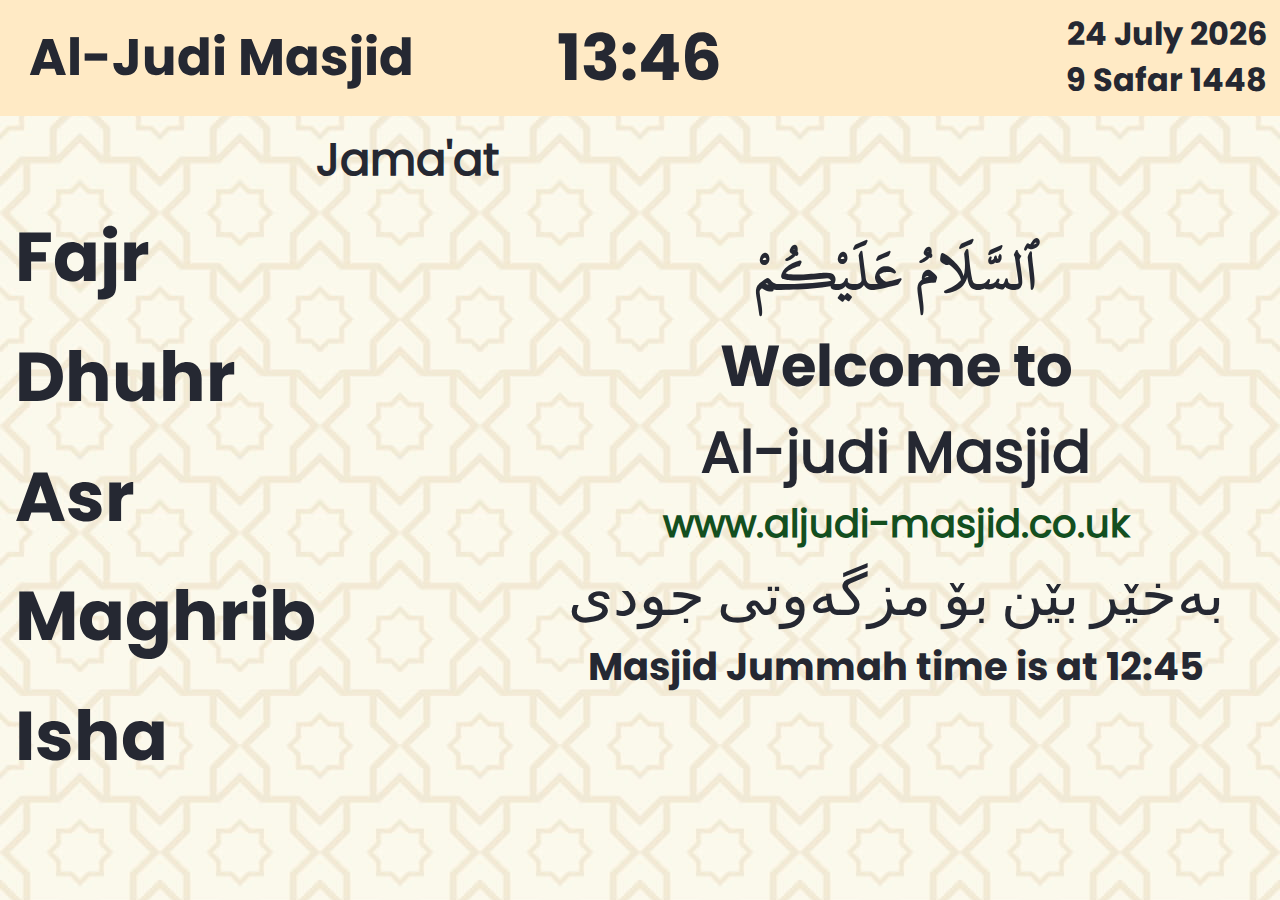
==== screen/index.html @ 2d60871a "Added extra donation info" ====
<!DOCTYPE html>
<html lang="en">

<head>
    <meta charset="UTF-8">
    <meta name="viewport" content="width=device-width, initial-scale=1.0">
    <title>Al-judi Centre</title>
    <link rel="stylesheet" href="Style.css">
    <link rel="preconnect" href="https://fonts.googleapis.com">
    <link rel="preconnect" href="https://fonts.gstatic.com" crossorigin>
    <link href="https://fonts.googleapis.com/css2?family=Bebas+Neue&display=swap" rel="stylesheet">
    <link href='https://unpkg.com/boxicons@2.1.4/css/boxicons.min.css' rel='stylesheet'>
</head>

<body>
    <div class="Screen">
        <div class="top">
            <div class="mosque-name">
                <h1>Al-Judi Masjid</h1>
            </div>
            <div class="time" id="time">
                <p>The time is here</p>
            </div>
            <div class="timeS" style="display: none;" id="timeS"></div>
            <div class="dates">
                <div id="normal"></div>
                <div id="islamic">
                    <script src="./hijri.js"></script>
                </div>
            </div>
        </div>
        <div class="middle">
            <div class="overlay" id="urgent">
                <div class="countdown-text" id="countdownDiv"></div>
                <div class="prayer-in-progress-text" id="prayerInProgressDiv"></div>
                <div class="phones">
                    <i class='bx bx-power-off'></i>
                    <strong>Please silent</strong> your mobile phones.
                    <i class='bx bx-phone-off'></i>
                </div>
            </div>
            <div class="overlay ramadan" id="rmdn">
                <h1>We need your help !</h1>
                <div class="grid">
                    <div class="left">
                        <h1>We are extending the masjid to include:</h1>
                        <ul>
                            <li>
                                <h2>2 toilets</h2>
                                </li>
                            <li><h2>Wudu area</h2>
                                </li>
                        </ul>
                    </div>
                    <div class="right">
                        <h1>The costs include:</h1>
                        <ul>
                            <li>
                                <h2>Materials: £5000</h2>
                                
                            </li>
                            <li><h2>Labour fee: £3500</h2></li>
                            <li><h2>Total cost: £8500</h2></li>
                        </ul>
                    </div>
                </div>
                <h1 class="wrapper">
                    <h1>May Allah reward you</h1>
                    <h1 class="ar" >جزاك اللهُ خيراً</h1>    
                </h1>
            </div>
            <div class="prayertimes">
                <table class="Table">
                    <tr>
                        <th></th>
                        <th>Jama'at</th>
                    </tr>

                    <tr class="Fajr">
                        <td>Fajr</td>
                        <td id="FajrTime"></td>
                    </tr>

                    <tr class="Dhuhr">
                        <td>Dhuhr</td>
                        <td id="DhuhrTime"></td>
                    </tr>

                    <tr class="Asr">
                        <td>Asr</td>
                        <td id="AsrTime"></td>
                    </tr>

                    <tr class="Maghrib">
                        <td>Maghrib</td>
                        <td colspan="2" id="MaghribTime"></td>
                    </tr>

                    <tr class="Isha">
                        <td>Isha</td>
                        <td colspan="2" id="IshaTime"></td>
                    </tr>
                </table>
            </div>
            <div class="right">
                <div class="rotating-content main" style="display: block;">
                    <div class="primary">
                        <div class="salaam">
                            ٱلسَّلَامُ عَلَيْكُمْ
                        </div>
                        <div class="welcome">Welcome to <br> <strong>Al-judi Masjid</strong></div>
                        <div class="link"> <span class="urgency">www.aljudi-masjid.co.uk</span></div>
                        <div class="welcome">بەخێر بێن بۆ مزگەوتی جودی</div>
                        <div class="jummah">Masjid Jummah time is at 12:45</div>
                    </div>
                </div>
                <div class="rotating-content quran">
                    <div class="verse-container">
                        <div class="verse">وَٱسْتَعِينُوا۟ بِٱلصَّبْرِ وَٱلصَّلَوٰةِ ۚ وَإِنَّهَا لَكَبِيرَةٌ إِلَّا عَلَى ٱلْخَـٰشِعِينَ</div>
                    <div class="translation-container">
                        <div class="translation">And seek help through patience and prayer. Indeed, it is a burden except for the humble</div>
                    </div>
                    <div class="wrapper">
                        <div class="jummah">Al-Baqarah:45</div>
                    </div>
                </div>
                </div>
                <div class="rotating-content hadith">
                    <div class="verse-container">
                        <div class="verse">مَا مِنْ عَبْدٍ يُصَلِّي الصَّلَوَاتِ الْخَمْسَ وَيَصُومُ رَمَضَانَ وَيُخْرِجُ الزَّكَاةَ وَيَجْتَنِبُ الْكَبَائِرَ السَّبْعَ إِلاَّ فُتِّحَتْ لَهُ أَبْوَابُ الْجَنَّةِ فَقِيلَ لَهُ ادْخُلْ بِسَلاَمٍ</div>
                        <div class="translation-container">
                        <div class="translation">
                            There is no one who offers the five (daily) prayers, fasts Ramadan, pays Zakah and avoid the seven major sins, but the gates of Paradise will be opened to him, and it will be said to him: Enter in peace
                        </div>
                    </div>
                    <div class="wrapper">
                        <div class="jummah">Sunan an-Nasa'i 2438</div>
                    </div>
                </div>
                </div>
                <div class="rotating-content donation">
                    <div class="primary">
                        <div class="welcome">
                            Help out our Masjid <br> <span class="urgency">this Ramadan!</span>
                        </div>
                        <div class="wrapper">
                            <div class="jummah">
                                Name: SBKC
                            </div>
                        </div>
                        <div class="wrapper">
                            <div class="jummah pr">
                                Sort Code: 30-96-26
                            </div>
                        </div>
                        <div class="wrapper">
                            <div class="jummah pr">
                                Acc no: 74553560
                           </div>
                        </div>
                        <div class="wrapper">
                            <div class="jummah">
                                Please <span class="urgency">donate generously!</span>
                            </div>
                        </div>
                    </div>
                </div>
                
                <div class="rotating-content hadith">
                    <div class="verse-container">
                        <div class="verse">"تَقُولِينَ اللَّهُمَّ إِنَّكَ عَفُوٌّ تُحِبُّ الْعَفْوَ فَاعْفُ عَنِّي"</div>
                        <div class="translation-container">
                        <div class="translation">
                            "Say: 'Allahumma innaka 'afuwwun tuhibbul-'afwa, fa'fu 'anni (O Allah, You are Forgiving and love forgiveness, so forgive me).'"
                        </div>
                    </div>
                    <div class="wrapper">
                        <div class="jummah">Sunan Ibn Majah 3850</div>
                    </div>
                </div>
                </div>
                <div class="Jumma-Content">
                    <div class="jumma-container">
                        <div class="welcome">
                            Please <span class="urgency">don't forget to help</span> the mosque !
                        </div>
                        <div class="welcome">
                            تکایە یارمەتی مزگەوتتان لەبیرنەچێت
                        </div>
                        <div class="link">
                            <i class='bx bxs-donate-heart'></i> <br>
                            <span class="urgency">
                                you can help by donating to the masjid <br>
                            </span>
                            May Allah SWT reward you generously <br>
                        </div>
                        <div class="wrapper">
                            <div class="jummah">
                                Name: SBKC
                            </div>
                        </div>
                        <div class="wrapper">
                            <div class="jummah">
                                30-96-26
                            </div>
                        </div>
                        <div class="wrapper">
                            <div class="jummah">
                                74553560
                           </div>
                        </div>
                    </div>

                </div>
            </div>
        </div>
            <script src="darkmode.js"></script>
            <script src="./time.js"></script>
            <script src="./date.js"></script>
            <script src="./prayertimes.js"></script>
            <script defer src="./right-side.js"></script>
            <script src="refresh.js"></script>
            <script src="ramadan.js"></script>
</body>

</html>
---- screen/Style.css ----
@import url('https://fonts.googleapis.com/css2?family=Noto+Sans+Arabic:wght@300;400;500;600;700;800;900&display=swap');



:root {
  --background-color: #ffeac5;
  --primary-color: #134f1f;
  --text-color: #252832;
}

@font-face {
  font-family: 'Uthmanic Script';
  src: url("KFGQPC Uthmanic Script HAFS Regular.otf") format("opentype");
}
@font-face {
  font-family: 'Poppins';
  src: url("Poppins-Regular.otf") format("opentype");
}
@font-face {
  font-family: 'Poppins-Bold';
  src: url("Poppins-Bold.otf") format("opentype");
}


* {
  font-family: 'Poppins', sans-serif;
  margin: 0;
  padding: 0;
  box-sizing: border-box;
  color: var(--text-color);
}

body {
  padding: 0;
  margin: 0;
  overflow: hidden;
}

h1 {
  font-size: 4vw;
  font-family: 'Poppins-Bold', sans-serif;
}

h2 {
  margin: 0;
  font-size: 2vw;
  text-align: center;
  color: var(--text-color);
  font-family: 'Poppins-Bold', sans-serif;
}

h4 {
  margin: 0;
  padding: 0.5vw;
  font-size: 2vw;
  color: var(--text-color);
  font-family: 'Poppins-Bold', sans-serif;
}

p {
  margin: 0;
}
ul {
  list-style-type: none;
  gap: 15px;
}
li {
  list-style-type: none;
  text-decoration: none;
}

.pr {
  color: var(--primary-color);
}
.ar {
  font-family: 'Noto Sans Arabic', sans-serif;
  direction: rtl;
}
.Screen {
  padding: 0;
  margin: 0;
  width: 100%;
  min-height: 100vh;
  display: flex;
  background-image: url("bg.jpg");
  transition: filter 0.5s ease;
  flex-direction: column;
  box-sizing: border-box;
}

.flex {
  display: flex;
  flex-direction: column;
}
.ramadan {
 padding:0 !important;
}
.grid {
  display: grid;
  grid-template-columns: 1fr 1fr;
  grid-template-rows: 50vh;
  gap: 10vh;
}

.invert-filter {
  filter: invert(1);
}

.top {
  display: grid;
  grid-template-columns: 1fr 1fr 1fr;
  grid-template-rows: 10vh;
  padding: 1vw;
  align-items: center;
  background-color: var(--background-color);
}

.mosque-name {
  color: var(--text-color);
  display: flex;
  justify-self: center;
  align-self: center;
  font-size: 2.5vw;
  font-weight: 800;
  font-family: 'Poppins-Bold', sans-serif;

}

.dates {
  display: grid;
  grid-template-columns: 100%;
  grid-template-rows: 5vh auto;
  justify-items: end;
  align-items: center;
}

.time {
  width: 100%;
  font-weight: 900;
  color: var(--text-color);
  text-align: center;
  font-size: 5vw;
  align-self: center;
  border-radius: 25px;
  font-family: 'Poppins-Bold', sans-serif;
}

#normal,
#islamic {
  font-weight: bold;
  color: var(--text-color);
  font-size: 2.5vw;
  text-align: right;
  font-family: 'Poppins-Bold', sans-serif;

}

.middle {
  display: grid;
  grid-template-columns: 40% 60%;
  grid-template-rows: 1;
}

.primary {
  width: 100%;
  height: 100%;
  display: flex;
  flex-direction: column;
  justify-content: center;
  align-items: center;
}

.rotating-content {
  width: 100%;
  height: 100%;
}

.salaam {
  font-size: 4.5vw;
  text-align: center;
  font-family: 'Noto Sans Arabic', sans-serif;
}

.welcome {
  font-size: 4.5vw;
  text-align: center;
  font-family: 'Poppins-Bold', sans-serif;

}

.jummah {
  font-size: 3vw;
  font-family: 'Poppins-Bold', sans-serif;
}

.salaam,
.verse {
  font-family: 'Uthmanic Script', sans-serif;
  font-weight: 600;
  word-break: break-all;
  direction: rtl;
  text-align: right;
}


.verse-container {
  display: flex;
  height: 40%;
  width: 100%;
  flex-direction: row-reverse;
  padding: 10px;
  flex-wrap: wrap;
}

.verse {
  font-size: 3vw;
  flex-shrink: 0;
  flex-grow: 0;
  white-space: pre-wrap;
  width: 100%;
  /* You can adjust the width as needed */
}

.translation {
  padding: 10px;
  font-size: 2.5vw;
  font-weight: 600;
  word-break: break-word;
}

.hadith {
  padding: 10px;
  font-size: 2.7vw;
  font-weight: 600;
  word-break: break-word;
}

/* CSS for the overlay */
.overlay {
  display: none;
  position: fixed;
  top: 0;
  left: 0;
  width: 100%;
  height: 100%;
  background-color: var(--background-color);
  text-align: center;
  padding-top: 20%;
  z-index: 999;
}

/* CSS for the countdown text */
.countdown-text,
.prayer-in-progress-text {
  font-size: 6vw;
  /* Adjust the font size as needed */
  display: flex;
  flex-direction: column;
  justify-content: center;
  align-items: center;
}

.countdown-text {
  display: flex;
  flex-direction: column;
  justify-content: space-between;
  justify-content: center;
}

.phones {
  margin: 10vh;
  font-size: 4vw;
}

.details {
  padding-top: 10px;
  width: 100%;
}

.account {
  display: flex;
  width: 100%;
  height: 100%;
  flex-direction: column;
  justify-content: flex-start;
  padding: 10px;
}

.acc {
  font-size: 2.5vw;
  font-weight: 600;
  padding: 10px;
}

.website {
  width: 100%;
  height: 100%;
  padding: 10px;
}

.web {
  display: flex;
  flex-direction: column;
  justify-content: center;
  align-items: center;
}

.web * {
  font-size: 2.5vw;
  font-weight: 600;
  width: 100%;
  padding: 10px;
}

.link {
  font-size: 3vw;
  font-weight: 2.8vw;
}

.prayertimes {
  padding: 5px 15px;
}

.Table {
  border-collapse: collapse;
  width: 100%;
  height: 75vh;
}

.Table th {
  border: none;
  /* Remove border */
  font-size: 3.5vw;
  font-weight: 900;
  text-align: center;
  color: var(--text-color);
}

.Table td {
  border: none;
  /* Remove border */
  font-size: 5.4vw;
  font-weight: 900;
  text-align: center;
  color: var(--text-color);
}

table tr td:first-child {
  text-align: left;
  font-family: 'Poppins-Bold', sans-serif;
}
table tr td {
  font-family: 'Poppins-Bold', sans-serif;
}

.Table th {
  color: var(--text-color);
}

.Fajr,
.Dhuhr,
.Asr,
.Maghrib,
.Isha {
  color: var(--text-color);
}
tr.Fajr td:nth-child(2),tr.Maghrib td:nth-child(2) {
  color: var(--primary-color);
}


.Maghrib td,
.Isha td {
  text-align: center;
}



.entry {
  padding-top: 2vw;
}



.rotating-content {
  display: none;
}

.translation-info {
  display: flex;
  flex-direction: column;
  justify-content: space-between;
  align-items: center;
  justify-content: center;
}

.source {
  width: 100%;
  display: flex;
  flex-direction: row;
  justify-content: space-evenly;
  color: var(--text-color);
}

.source * {
  font-size: 2.5vw;
  font-weight: 800;
}


#translation {
  padding: 0.8vw;
  padding-bottom: 2px;
  font-size: 3vw;
  font-weight: 700;
  color: var(--text-color);
  min-height: 55vh;
  max-height: 60vh;
  overflow: hidden;
}

.Jumma-Content {
  width: 100%;
  height: 100%;
}

.jumma-container {
  display: flex;
  flex-direction: column;
  justify-content: center;
  align-content: center;
}

.english {
  display: flex;
  flex-direction: row;
  font-size: 4vw;
}

.kurdish {
  display: flex;
  flex-direction: row;
  font-size: 4vw;
}

.urgency {
  color: var(--primary-color);
  font-weight: bold;
}
.wrapper {
  display: flex;
  flex-direction: row;
  align-items: center;
  gap: 1vw;
}
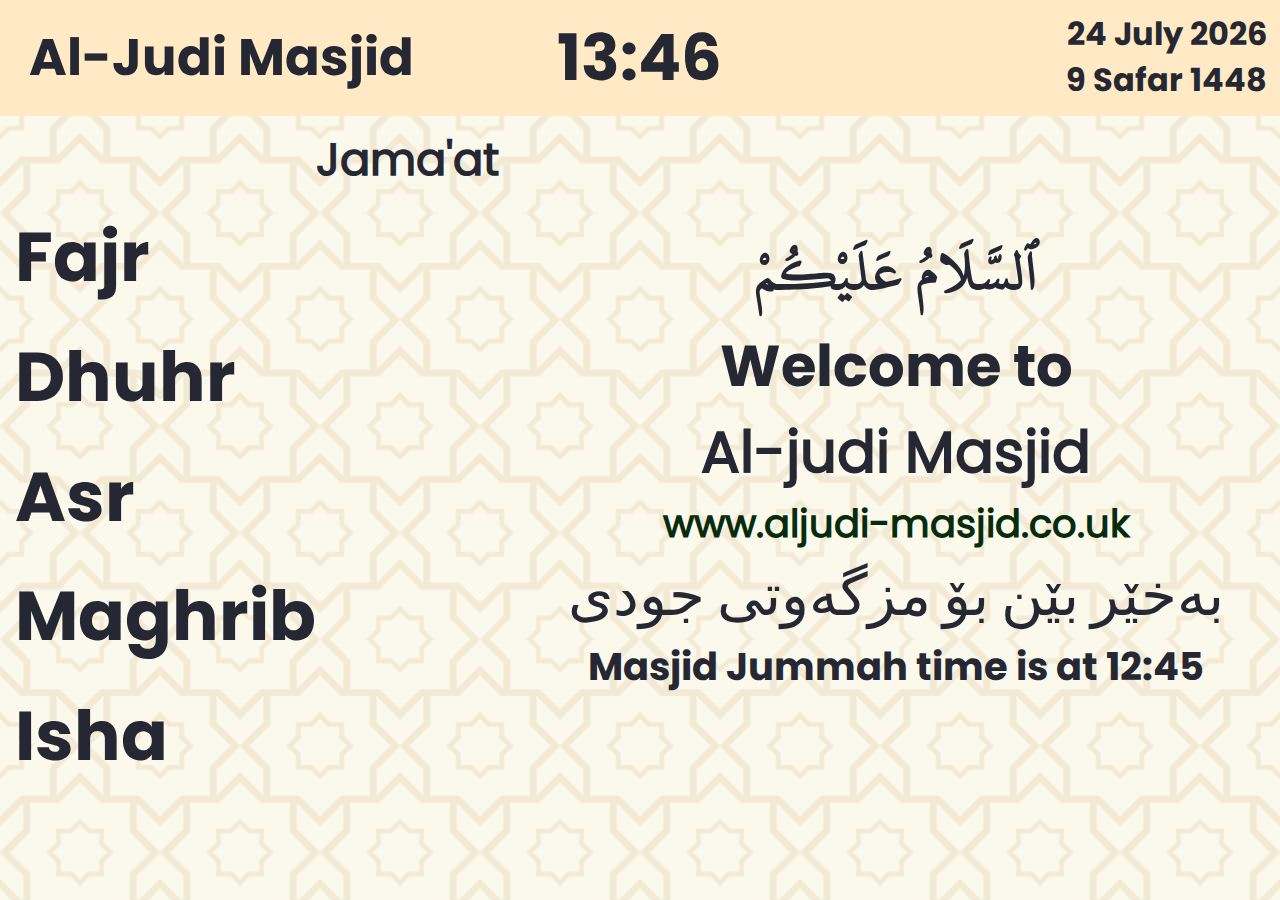
==== commit 5b3e03b1: "Merge branch 'main' of https://github.com/Sunaez/al-judi" ====
--- a/screen/index.html
+++ b/screen/index.html
@@ -10,6 +10,10 @@
     <link rel="preconnect" href="https://fonts.gstatic.com" crossorigin>
     <link href="https://fonts.googleapis.com/css2?family=Bebas+Neue&display=swap" rel="stylesheet">
     <link href='https://unpkg.com/boxicons@2.1.4/css/boxicons.min.css' rel='stylesheet'>
+    <!-- <link rel="stylesheet" href="https://maxcdn.bootstrapcdn.com/bootstrap/3.4.1/css/bootstrap.min.css">
+    <script src="https://ajax.googleapis.com/ajax/libs/jquery/3.7.1/jquery.min.js"></script>
+    <script src="https://maxcdn.bootstrapcdn.com/bootstrap/3.4.1/js/bootstrap.min.js"></script> -->
+  
 </head>
 
 <body>
@@ -35,7 +39,7 @@
                 <div class="prayer-in-progress-text" id="prayerInProgressDiv"></div>
                 <div class="phones">
                     <i class='bx bx-power-off'></i>
-                    <strong>Please silent</strong> your mobile phones.
+                    <strong>Please silent your mobile phones.</strong>
                     <i class='bx bx-phone-off'></i>
                 </div>
             </div>
@@ -43,27 +47,53 @@
                 <h1>We need your help !</h1>
                 <div class="grid">
                     <div class="left">
-                        <h1>We are extending the masjid to include:</h1>
+                        <h1>We Are Including:</h1>
                         <ul>
                             <li>
                                 <h2>2 toilets</h2>
                                 </li>
                             <li><h2>Wudu area</h2>
                                 </li>
+                                <li>
+                                    <h2>Roof and Carpet for first floor</h2>
+                                </li>
                         </ul>
                     </div>
                     <div class="right">
                         <h1>The costs include:</h1>
                         <ul>
                             <li>
-                                <h2>Materials: £5000</h2>
+                                <h2>Materials: £7,000</h2>
                                 
                             </li>
-                            <li><h2>Labour fee: £3500</h2></li>
-                            <li><h2>Total cost: £8500</h2></li>
+                            <li><h2>Labour fee: £4,000</h2></li>
+                            <li><h2>Total cost: £11,000</h2></li>
                         </ul>
                     </div>
                 </div>
+                <div class="wrapper">
+                    <div class="jummah">Current Progress:</div>
+                </div>
+                <div class="container">
+                    <div class="progress">
+                      <div class="progress-bar progress-bar-success"  style="width:87.36%">
+                        <h3>Donations so far</h3>
+                        <div class="jummah">£9,610</div>
+                      </div>
+                      <div class="progress-bar"  style="width:12.64%">
+                        <h3>Amount left</h3>
+                        <div class="jummah">£1,390</div>
+                      </div>
+                      <!-- <div class="progress-bar progress-bar-warning" style="width:5.88235294118%">
+                        <h3>Individual Donation</h3>
+                        <h3>£500</h3>
+                      </div>
+                      <div class="progress-bar progress-bar-danger" style="width:3.52941176471%">
+                        <h3>Individual Donation</h3>
+                        <h3>£300</h3>
+                      </div> -->
+                    </div>
+                  </div>
                 <h1 class="wrapper">
                     <h1>May Allah reward you</h1>
                     <h1 class="ar" >جزاك اللهُ خيراً</h1>    
@@ -116,25 +146,25 @@
                 </div>
                 <div class="rotating-content quran">
                     <div class="verse-container">
-                        <div class="verse">وَٱسْتَعِينُوا۟ بِٱلصَّبْرِ وَٱلصَّلَوٰةِ ۚ وَإِنَّهَا لَكَبِيرَةٌ إِلَّا عَلَى ٱلْخَـٰشِعِينَ</div>
-                    <div class="translation-container">
-                        <div class="translation">And seek help through patience and prayer. Indeed, it is a burden except for the humble</div>
+                        <div class="verse">مَنْ قَامَ رَمَضَانَ إِيمَانًا وَاحْتِسَابًا غُفِرَ لَهُ مَا تَقَدَّمَ مِنْ ذَنْبِهِ</div>
+                        <div class="translation-container">
+                            <div class="translation">Whoever establishes prayers during the nights of Ramadan faithfully out of sincere faith and hoping to attain Allah's rewards (not for showing off), all his past sins will be forgiven</div>
                     </div>
                     <div class="wrapper">
-                        <div class="jummah">Al-Baqarah:45</div>
+                        <div class="jummah">al-Bukhari 37</div>
                     </div>
                 </div>
                 </div>
                 <div class="rotating-content hadith">
                     <div class="verse-container">
-                        <div class="verse">مَا مِنْ عَبْدٍ يُصَلِّي الصَّلَوَاتِ الْخَمْسَ وَيَصُومُ رَمَضَانَ وَيُخْرِجُ الزَّكَاةَ وَيَجْتَنِبُ الْكَبَائِرَ السَّبْعَ إِلاَّ فُتِّحَتْ لَهُ أَبْوَابُ الْجَنَّةِ فَقِيلَ لَهُ ادْخُلْ بِسَلاَمٍ</div>
+                        <div class="verse">مَنْ يَهْدِهِ اللَّهُ فَلاَ مُضِلَّ لَهُ وَمَنْ يُضْلِلْهُ فَلاَ هَادِيَ لَهُ إِنَّ أَصْدَقَ </div>
                         <div class="translation-container">
                         <div class="translation">
-                            There is no one who offers the five (daily) prayers, fasts Ramadan, pays Zakah and avoid the seven major sins, but the gates of Paradise will be opened to him, and it will be said to him: Enter in peace
+                            Whoever Allah guides, there is no one to lead him astray, and whoever He leads astray, there is no one to guide him.
                         </div>
                     </div>
                     <div class="wrapper">
-                        <div class="jummah">Sunan an-Nasa'i 2438</div>
+                        <div class="jummah">Sunan an-Nasa'i 1578</div>
                     </div>
                 </div>
                 </div>
--- a/screen/Style.css
+++ b/screen/Style.css
@@ -4,7 +4,7 @@
 
 :root {
   --background-color: #ffeac5;
-  --primary-color: #134f1f;
+  --primary-color: #062c0d;
   --text-color: #252832;
 }
 
@@ -98,8 +98,49 @@
 .grid {
   display: grid;
   grid-template-columns: 1fr 1fr;
-  grid-template-rows: 50vh;
+  grid-template-rows: 35vh;
   gap: 10vh;
+}
+.container {
+  width: 100%;
+  height: 19vh;
+  display: flex;
+  align-items: center;
+  justify-content: center;
+}
+.progress {
+  height: 15vh;
+  width: 90%;
+  align-self: center;
+  display: flex;
+  align-items: center;
+  margin-bottom: 20px;
+  overflow: hidden;
+  border: solid 3px var(--text-color);
+  background-color: var(--background-color);
+  border-radius: 4px;
+}
+.progress-bar {
+  box-sizing:border-box;
+  float: left;
+  height: 100%;
+  line-height: 30px;
+  display: flex;
+  gap: 10px;
+  flex-direction: column;
+  justify-content: flex-start;
+  align-items: center;
+  color: var(--background-color);
+  border-left: solid 2px var(--text-color);
+  border-right: solid 2px var(--text-color);
+  text-align: center;
+  background-color: #d9ffc8;
+  -webkit-box-shadow: inset 0 -1px 0 rgba(0,0,0,.15);
+  box-shadow: inset 0 -1px 0 rgba(0,0,0,.15);
+}
+
+.progress-bar-success {
+  background-color: #ffefe0;
 }
 
 .invert-filter {
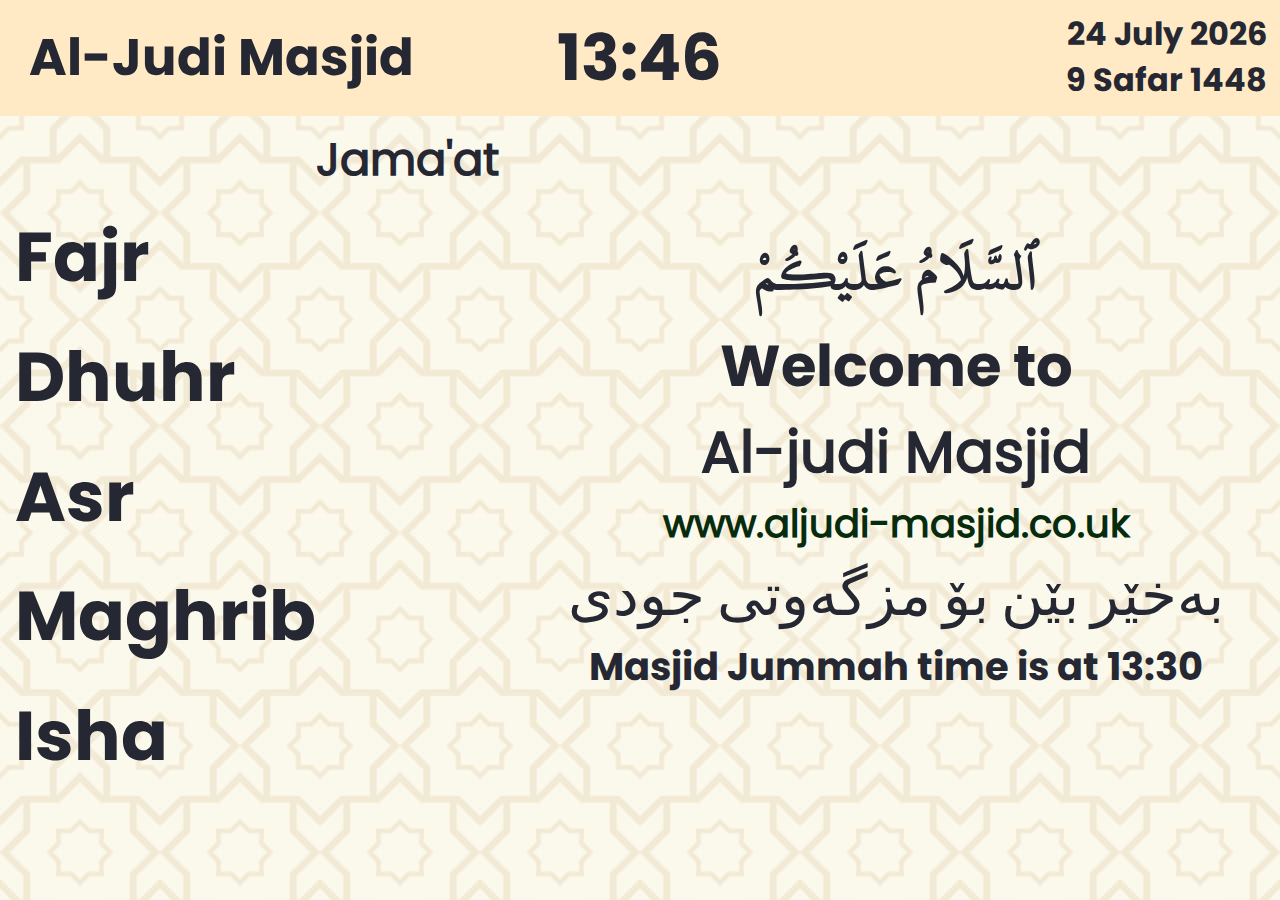
==== commit e8a4e485: "Update index.html" ====
--- a/screen/index.html
+++ b/screen/index.html
@@ -141,7 +141,7 @@
                         <div class="welcome">Welcome to <br> <strong>Al-judi Masjid</strong></div>
                         <div class="link"> <span class="urgency">www.aljudi-masjid.co.uk</span></div>
                         <div class="welcome">بەخێر بێن بۆ مزگەوتی جودی</div>
-                        <div class="jummah">Masjid Jummah time is at 12:45</div>
+                        <div class="jummah">Masjid Jummah time is at 13:30</div>
                     </div>
                 </div>
                 <div class="rotating-content quran">
@@ -195,7 +195,60 @@
                         </div>
                     </div>
                 </div>
-                
+                <div class="rotating-content donation">
+                    <div class="primary">
+                        <div class="welcome">
+                            Help out our Masjid <br> <span class="urgency">this Ramadan!</span>
+                        </div>
+                        <div class="wrapper">
+                            <div class="jummah">
+                                Name: SBKC
+                            </div>
+                        </div>
+                        <div class="wrapper">
+                            <div class="jummah pr">
+                                Sort Code: 30-96-26
+                            </div>
+                        </div>
+                        <div class="wrapper">
+                            <div class="jummah pr">
+                                Acc no: 74553560
+                           </div>
+                        </div>
+                        <div class="wrapper">
+                            <div class="jummah">
+                                Please <span class="urgency">donate generously!</span>
+                            </div>
+                        </div>
+                    </div>
+                </div>
+                <div class="rotating-content donation">
+                    <div class="primary">
+                        <div class="welcome">
+                            Help out our Masjid <br> <span class="urgency">this Ramadan!</span>
+                        </div>
+                        <div class="wrapper">
+                            <div class="jummah">
+                                Name: SBKC
+                            </div>
+                        </div>
+                        <div class="wrapper">
+                            <div class="jummah pr">
+                                Sort Code: 30-96-26
+                            </div>
+                        </div>
+                        <div class="wrapper">
+                            <div class="jummah pr">
+                                Acc no: 74553560
+                           </div>
+                        </div>
+                        <div class="wrapper">
+                            <div class="jummah">
+                                Please <span class="urgency">donate generously!</span>
+                            </div>
+                        </div>
+                    </div>
+                </div>
                 <div class="rotating-content hadith">
                     <div class="verse-container">
                         <div class="verse">"تَقُولِينَ اللَّهُمَّ إِنَّكَ عَفُوٌّ تُحِبُّ الْعَفْوَ فَاعْفُ عَنِّي"</div>
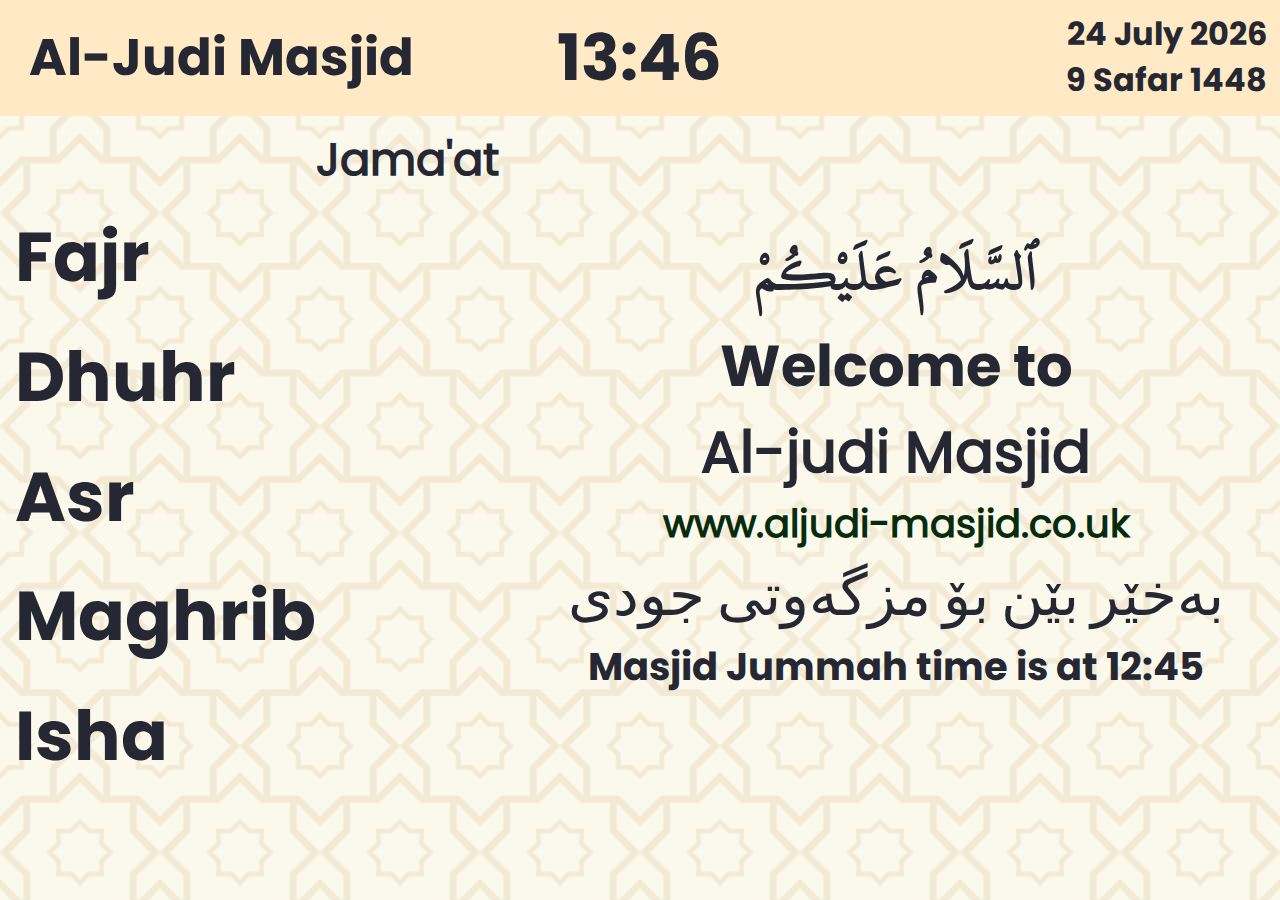
==== commit 07f53bbd: "Change Jummah time + November" ====
--- a/screen/index.html
+++ b/screen/index.html
@@ -43,62 +43,6 @@
                     <i class='bx bx-phone-off'></i>
                 </div>
             </div>
-            <div class="overlay ramadan" id="rmdn">
-                <h1>We need your help !</h1>
-                <div class="grid">
-                    <div class="left">
-                        <h1>We Are Including:</h1>
-                        <ul>
-                            <li>
-                                <h2>2 toilets</h2>
-                                </li>
-                            <li><h2>Wudu area</h2>
-                                </li>
-                                <li>
-                                    <h2>Roof and Carpet for first floor</h2>
-                                </li>
-                        </ul>
-                    </div>
-                    <div class="right">
-                        <h1>The costs include:</h1>
-                        <ul>
-                            <li>
-                                <h2>Materials: £7,000</h2>
-                                
-                            </li>
-                            <li><h2>Labour fee: £4,000</h2></li>
-                            <li><h2>Total cost: £11,000</h2></li>
-                        </ul>
-                    </div>
-                </div>
-                <div class="wrapper">
-                    <div class="jummah">Current Progress:</div>
-                </div>
-                <div class="container">
-                    <div class="progress">
-                      <div class="progress-bar progress-bar-success"  style="width:87.36%">
-                        <h3>Donations so far</h3>
-                        <div class="jummah">£9,610</div>
-                      </div>
-                      <div class="progress-bar"  style="width:12.64%">
-                        <h3>Amount left</h3>
-                        <div class="jummah">£1,390</div>
-                      </div>
-                      <!-- <div class="progress-bar progress-bar-warning" style="width:5.88235294118%">
-                        <h3>Individual Donation</h3>
-                        <h3>£500</h3>
-                      </div>
-                      <div class="progress-bar progress-bar-danger" style="width:3.52941176471%">
-                        <h3>Individual Donation</h3>
-                        <h3>£300</h3>
-                      </div> -->
-                    </div>
-                  </div>
-                <h1 class="wrapper">
-                    <h1>May Allah reward you</h1>
-                    <h1 class="ar" >جزاك اللهُ خيراً</h1>    
-                </h1>
-            </div>
             <div class="prayertimes">
                 <table class="Table">
                     <tr>
@@ -141,17 +85,18 @@
                         <div class="welcome">Welcome to <br> <strong>Al-judi Masjid</strong></div>
                         <div class="link"> <span class="urgency">www.aljudi-masjid.co.uk</span></div>
                         <div class="welcome">بەخێر بێن بۆ مزگەوتی جودی</div>
-                        <div class="jummah">Masjid Jummah time is at 13:30</div>
+                        <div class="jummah">Masjid Jummah time is at 12:45</div>
                     </div>
                 </div>
                 <div class="rotating-content quran">
                     <div class="verse-container">
-                        <div class="verse">مَنْ قَامَ رَمَضَانَ إِيمَانًا وَاحْتِسَابًا غُفِرَ لَهُ مَا تَقَدَّمَ مِنْ ذَنْبِهِ</div>
+                        <div class="verse">وَإِذَا سَأَلَكَ عِبَادِى عَنِّى فَإِنِّى قَرِيبٌ ۖ أُجِيبُ دَعْوَةَ ٱلدَّاعِ إِذَا دَعَانِ ۖ فَلْيَسْتَجِيبُوا۟ لِى وَلْيُؤْمِنُوا۟ بِى لَعَلَّهُمْ يَرْشُدُونَ</div>
                         <div class="translation-container">
-                            <div class="translation">Whoever establishes prayers during the nights of Ramadan faithfully out of sincere faith and hoping to attain Allah's rewards (not for showing off), all his past sins will be forgiven</div>
+                            <div class="translation">When My servants ask you ˹O Prophet˺ about Me: I am truly near. I respond to one’s prayer when they call upon Me. So let them respond ˹with obedience˺ to Me and believe in Me, perhaps they will be guided ˹to the Right Way˺.
+                            </div>
                     </div>
                     <div class="wrapper">
-                        <div class="jummah">al-Bukhari 37</div>
+                        <div class="jummah">Al-Baqarah 2:186</div>
                     </div>
                 </div>
                 </div>
@@ -171,7 +116,7 @@
                 <div class="rotating-content donation">
                     <div class="primary">
                         <div class="welcome">
-                            Help out our Masjid <br> <span class="urgency">this Ramadan!</span>
+                            <span class="urgency">Help out our Masjid</span>
                         </div>
                         <div class="wrapper">
                             <div class="jummah">
@@ -198,7 +143,7 @@
                 <div class="rotating-content donation">
                     <div class="primary">
                         <div class="welcome">
-                            Help out our Masjid <br> <span class="urgency">this Ramadan!</span>
+                            <span class="urgency">Help out our Masjid</span>
                         </div>
                         <div class="wrapper">
                             <div class="jummah">
@@ -222,43 +167,17 @@
                         </div>
                     </div>
                 </div>
-                <div class="rotating-content donation">
-                    <div class="primary">
-                        <div class="welcome">
-                            Help out our Masjid <br> <span class="urgency">this Ramadan!</span>
-                        </div>
-                        <div class="wrapper">
-                            <div class="jummah">
-                                Name: SBKC
-                            </div>
-                        </div>
-                        <div class="wrapper">
-                            <div class="jummah pr">
-                                Sort Code: 30-96-26
-                            </div>
-                        </div>
-                        <div class="wrapper">
-                            <div class="jummah pr">
-                                Acc no: 74553560
-                           </div>
-                        </div>
-                        <div class="wrapper">
-                            <div class="jummah">
-                                Please <span class="urgency">donate generously!</span>
-                            </div>
-                        </div>
-                    </div>
-                </div>
                 <div class="rotating-content hadith">
                     <div class="verse-container">
-                        <div class="verse">"تَقُولِينَ اللَّهُمَّ إِنَّكَ عَفُوٌّ تُحِبُّ الْعَفْوَ فَاعْفُ عَنِّي"</div>
+                        <div class="verse">يَـٰٓأَيُّهَا ٱلَّذِينَ ءَامَنُوا۟ هَلْ أَدُلُّكُمْ عَلَىٰ تِجَـٰرَةٍۢ تُنجِيكُم مِّنْ عَذَابٍ أَلِيمٍۢ</div>
+                        <div class="verse">تُؤْمِنُونَ بِٱللَّهِ وَرَسُولِهِۦ وَتُجَـٰهِدُونَ فِى سَبِيلِ ٱللَّهِ بِأَمْوَٰلِكُمْ وَأَنفُسِكُمْ ۚ ذَٰلِكُمْ خَيْرٌۭ لَّكُمْ إِن كُنتُمْ تَعْلَمُونَ</div>
                         <div class="translation-container">
                         <div class="translation">
-                            "Say: 'Allahumma innaka 'afuwwun tuhibbul-'afwa, fa'fu 'anni (O Allah, You are Forgiving and love forgiveness, so forgive me).'"
+                            O believers! Shall I guide you to an exchange that will save you from a painful punishment? ˹It is to˺ have faith in Allah and His Messenger, and strive in the cause of Allah with your wealth and your lives. That is best for you, if only you knew.
                         </div>
                     </div>
                     <div class="wrapper">
-                        <div class="jummah">Sunan Ibn Majah 3850</div>
+                        <div class="jummah">As-saf 61:10-11</div>
                     </div>
                 </div>
                 </div>
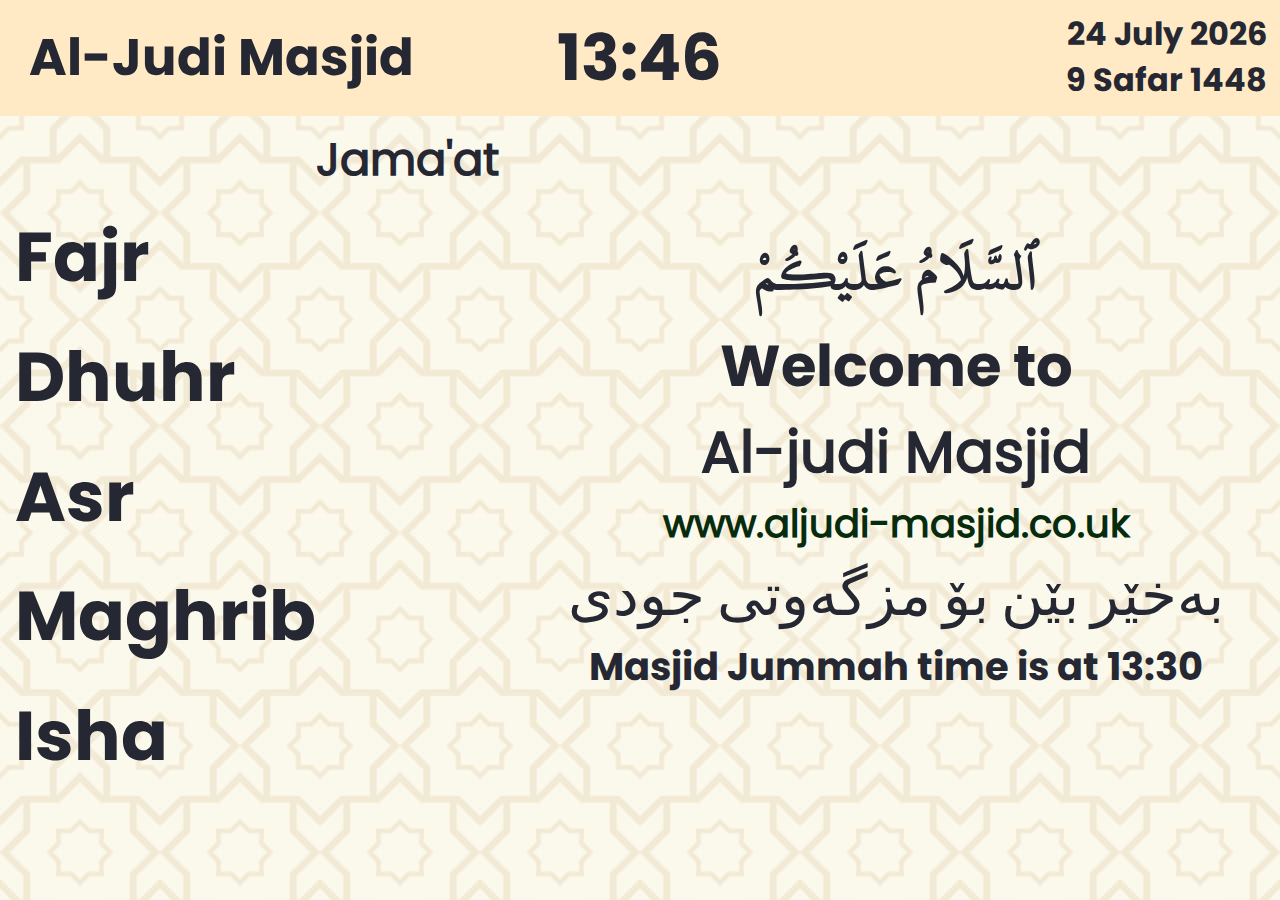
==== commit acaa8016: "Eid screen + Jummah change" ====
--- a/screen/index.html
+++ b/screen/index.html
@@ -85,7 +85,15 @@
                         <div class="welcome">Welcome to <br> <strong>Al-judi Masjid</strong></div>
                         <div class="link"> <span class="urgency">www.aljudi-masjid.co.uk</span></div>
                         <div class="welcome">بەخێر بێن بۆ مزگەوتی جودی</div>
-                        <div class="jummah">Masjid Jummah time is at 12:45</div>
+                        <div class="jummah">Masjid Jummah time is at 13:30</div>
+                    </div>
+                </div>
+                <div class="rotating-content eid" style="display: block;">
+                    <div class="primary">
+                        <div class="welcome">Eid Mubarak !!</div>
+                        <div class="welcome">جه ژنتان پيروزبيت</div>
+                        <div class="translation">Al-Judi Masjid wishes you a happy eid for you and your family.</div>
+                        <div class="salaam">تَقَبَّلَ اللَّهُ مِنَّا وَمِنْكُمْ</div>
                     </div>
                 </div>
                 <div class="rotating-content quran">
@@ -99,6 +107,14 @@
                         <div class="jummah">Al-Baqarah 2:186</div>
                     </div>
                 </div>
+                </div>
+                <div class="rotating-content eid" style="display: block;">
+                    <div class="primary">
+                        <div class="welcome">Eid Mubarak !!</div>
+                        <div class="welcome">جه ژنتان پيروزبيت</div>
+                        <div class="translation">Al-Judi Masjid wishes you a happy eid for you and your family.</div>
+                        <div class="salaam">تَقَبَّلَ اللَّهُ مِنَّا وَمِنْكُمْ</div>
+                    </div>
                 </div>
                 <div class="rotating-content hadith">
                     <div class="verse-container">
@@ -167,17 +183,24 @@
                         </div>
                     </div>
                 </div>
+                <div class="rotating-content eid" style="display: block;">
+                    <div class="primary">
+                        <div class="welcome">Eid Mubarak !!</div>
+                        <div class="welcome">جه ژنتان پيروزبيت</div>
+                        <div class="translation">Al-Judi Masjid wishes you a happy eid for you and your family.</div>
+                        <div class="salaam">تَقَبَّلَ اللَّهُ مِنَّا وَمِنْكُمْ</div>
+                    </div>
+                </div>
                 <div class="rotating-content hadith">
                     <div class="verse-container">
-                        <div class="verse">يَـٰٓأَيُّهَا ٱلَّذِينَ ءَامَنُوا۟ هَلْ أَدُلُّكُمْ عَلَىٰ تِجَـٰرَةٍۢ تُنجِيكُم مِّنْ عَذَابٍ أَلِيمٍۢ</div>
-                        <div class="verse">تُؤْمِنُونَ بِٱللَّهِ وَرَسُولِهِۦ وَتُجَـٰهِدُونَ فِى سَبِيلِ ٱللَّهِ بِأَمْوَٰلِكُمْ وَأَنفُسِكُمْ ۚ ذَٰلِكُمْ خَيْرٌۭ لَّكُمْ إِن كُنتُمْ تَعْلَمُونَ</div>
+                        <div class="verse">هَلْ جَزَآءُ ٱلْإِحْسَـٰنِ إِلَّا ٱلْإِحْسَـٰنُ</div>
                         <div class="translation-container">
                         <div class="translation">
-                            O believers! Shall I guide you to an exchange that will save you from a painful punishment? ˹It is to˺ have faith in Allah and His Messenger, and strive in the cause of Allah with your wealth and your lives. That is best for you, if only you knew.
+                            Is there any reward for goodness except goodness?
                         </div>
                     </div>
                     <div class="wrapper">
-                        <div class="jummah">As-saf 61:10-11</div>
+                        <div class="jummah">Ar-Rahman 55:60</div>
                     </div>
                 </div>
                 </div>
